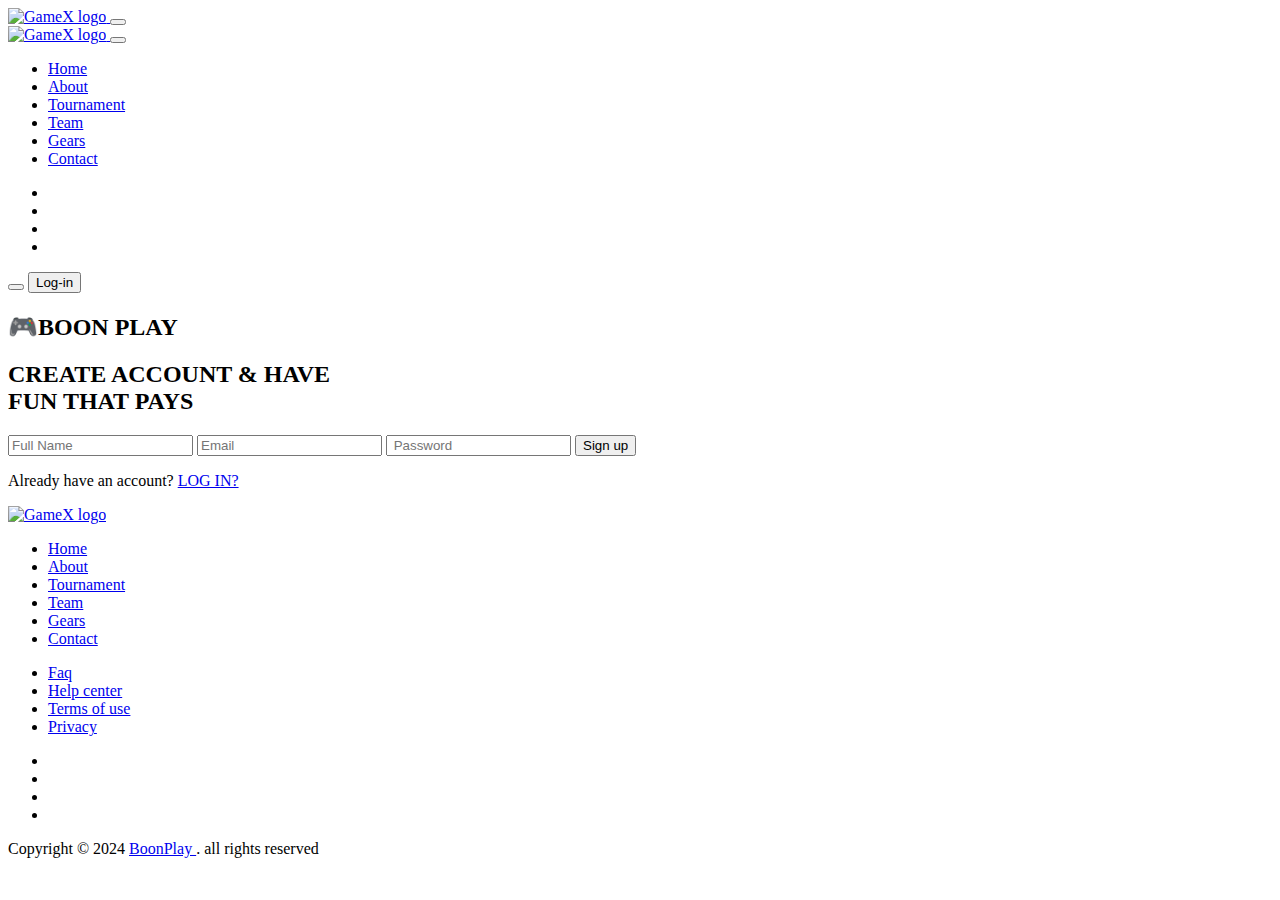
==== create-account.html @ fd422643 "Add files via upload" ====
<!DOCTYPE html>
<html lang="en">

<head>
  <meta charset="UTF-8">
  <meta http-equiv="X-UA-Compatible" content="IE=edge">
  <meta name="viewport" content="width=device-width, initial-scale=1.0">
  <title>BoonPlay - Gaming</title>

  <!-- 
    - favicon link
  -->
  <link rel="shortcut icon" href="./favicon.svg" type="image/svg+xml">

  <!-- 
    - custom css link
  -->
  <link rel="stylesheet" href="./assets/css/stylesignup.css">

  <!-- 
    - google font link
  -->
  <link rel="preconnect" href="https://fonts.googleapis.com">
  <link rel="preconnect" href="https://fonts.gstatic.com" crossorigin>
  <link
    href="https://fonts.googleapis.com/css2?family=Oswald:wght@300;400;500;600;700&family=Poppins:wght@400;500;700&display=swap"
    rel="stylesheet">
</head>

<body id="top">

  <!-- 
    - #HEADER
  -->

  <header class="header">

    <!-- 
      - overlay
    -->
    <div class="overlay" data-overlay></div>

    <div class="container">

      <a href="#" class="logo">
        <img src="./assets/images/logo.png" alt="GameX logo">
      </a>

      <button class="nav-open-btn" data-nav-open-btn>
        <ion-icon name="menu-outline"></ion-icon>
      </button>

      <nav class="navbar" data-nav>

        <div class="navbar-top">

          <a href="#" class="logo">
            <img src="./assets/images/logo.png" alt="GameX logo">
          </a>

          <button class="nav-close-btn" data-nav-close-btn>
            <ion-icon name="close-outline"></ion-icon>
          </button>

        </div>

        <ul class="navbar-list">

          <li>
            <a href="#hero" class="navbar-link">Home</a>
          </li>

          <li>
            <a href="#about" class="navbar-link">About</a>
          </li>

          <li>
            <a href="#tournament" class="navbar-link">Tournament</a>
          </li>

          <li>
            <a href="#team" class="navbar-link">Team</a>
          </li>

          <li>
            <a href="#gears" class="navbar-link">Gears</a>
          </li>

          <li>
            <a href="#contact" class="navbar-link">Contact</a>
          </li>

        </ul>

        <ul class="nav-social-list">

          <li>
            <a href="#" class="social-link">
              <ion-icon name="logo-twitter"></ion-icon>
            </a>
          </li>

          <li>
            <a href="#" class="social-link">
              <ion-icon name="logo-instagram"></ion-icon>
            </a>
          </li>

          <li>
            <a href="#" class="social-link">
              <ion-icon name="logo-github"></ion-icon>
            </a>
          </li>

          <li>
            <a href="#" class="social-link">
              <ion-icon name="logo-youtube"></ion-icon>
            </a>
          </li>

        </ul>

      </nav>

      <div class="header-actions">

        <button class="search">
          <ion-icon name="search-outline"></ion-icon>
        </button>

        <button class="btn-sign_in">

          <div class="icon-box">
            <ion-icon name="log-in-outline"></ion-icon>
          </div>

          <span>Log-in</span>

        </button>

      </div>

    </div>

  </header>





  <main>
    <article>
      
        <section class="newsletter">
          <div class="container">

            <div class="newsletter-card">

              <div class="newsletter-content">


                <h2 class="h2 newsletter-subtitle">🎮BOON PLAY</h2>

                <h2 class="h2 newsletter-title">CREATE ACCOUNT & HAVE<br> FUN THAT PAYS</h2>
              </div>

              <form id="signup-form" class="newsletter-form">
                <input type="text" required id="name" placeholder="Full Name" class="input-field">
                <input type="email" required id="email" placeholder="Email" class="input-field">
                <input type="password" required id="password" placeholder=" Password" class="input-field">

                <button type="submit" class="btn btn-secondary">Sign up</button>
              </form>
              <p class="section-text">
                Already have an account?
                     <a href="login.html" class="forgot-link">LOG IN?</a> </p>

            </div>

          </div>
        </section>

 <p id="error-message" class="error-message"></p>
  

    </article>
  </main>





  <!-- 
    - #FOOTER
  -->

  <footer>

    <div class="footer-top">
      <div class="container">

        <div class="footer-brand-wrapper">

          <a href="#" class="logo">
<img src="./assets/images/logo.png" alt="GameX logo">
          </a>

          <div class="footer-menu-wrapper">

            <ul class="footer-menu-list">

              <li>
                <a href="#hero" class="footer-menu-link">Home</a>
              </li>

              <li>
                <a href="#about" class="footer-menu-link">About</a>
              </li>

              <li>
                <a href="#tournament" class="footer-menu-link">Tournament</a>
              </li>

              <li>
                <a href="#team" class="footer-menu-link">Team</a>
              </li>

              <li>
                <a href="#gears" class="footer-menu-link">Gears</a>
              </li>

              <li>
                <a href="#" class="footer-menu-link">Contact</a>
              </li>

            </ul>

            <div class="footer-input-wrapper">

            </div>

          </div>

        </div>

        <div class="footer-quicklinks">

          <ul class="quicklink-list">

            <li>
              <a href="#" class="quicklink-item">Faq</a>
            </li>

            <li>
              <a href="#" class="quicklink-item">Help center</a>
            </li>

            <li>
              <a href="#" class="quicklink-item">Terms of use</a>
            </li>

            <li>
              <a href="#" class="quicklink-item">Privacy</a>
            </li>

          </ul>

          <ul class="footer-social-list">

            <li>
              <a href="#" class="footer-social-link">
                <ion-icon name="logo-discord"></ion-icon>
              </a>
            </li>

            <li>
              <a href="#" class="footer-social-link">
                <ion-icon name="logo-twitch"></ion-icon>
              </a>
            </li>

            <li>
              <a href="#" class="footer-social-link">
                <ion-icon name="logo-xbox"></ion-icon>
              </a>
            </li>

            <li>
              <a href="#" class="footer-social-link">
                <ion-icon name="logo-youtube"></ion-icon>
              </a>
            </li>

          </ul>

        </div>

      </div>
    </div>

    <div class="footer-bottom">
      <div class="container">
        <p class="copyright">
          Copyright &copy; 2024 <a href="#">BoonPlay </a>. all rights reserved
        </p>


      </div>
    </div>

  </footer>





  <!-- 
    - #GO TO TOP
  -->

  <a href="#top" class="btn btn-primary go-top" data-go-top>
    <ion-icon name="chevron-up-outline"></ion-icon>
  </a>

  <script src="https://www.gstatic.com/firebasejs/8.2.10/firebase-app.js"></script>
    <script src="https://www.gstatic.com/firebasejs/8.2.10/firebase-auth.js"></script>
    <script src="https://www.gstatic.com/firebasejs/8.2.10/firebase-firestore.js"></script>

    <script>
        // Firebase configuration
        var firebaseConfig = {
            apiKey: "AIzaSyAtVvPjdsj84mWqaG4-7SyjbljCnslZ1SM",
            authDomain: "hendaa-1.firebaseapp.com",
            databaseURL: "https://hendaa-1-default-rtdb.firebaseio.com",
            projectId: "hendaa-1",
            storageBucket: "hendaa-1.appspot.com",
            messagingSenderId: "831134776479",
            appId: "1:831134776479:web:56cd7098fc69cd70a376aa"
        };
        
        // Initialize Firebase
        firebase.initializeApp(firebaseConfig);

        // References to Firebase Authentication and Firestore
        var auth = firebase.auth();
        var db = firebase.firestore();

        // Sign-up form
        var signUpForm = document.getElementById('signup-form');
        var errorMessageDiv = document.getElementById('error-message');

        // Handle sign-up
        signUpForm.addEventListener('submit', function(event) {
            event.preventDefault();
            errorMessageDiv.textContent = '';

            // Get form data
            var name = signUpForm['name'].value;
            var email = signUpForm['email'].value;
            var password = signUpForm['password'].value;

            // Create user with email and password
            auth.createUserWithEmailAndPassword(email, password)
                .then(function(userCredential) {
                    var user = userCredential.user;
                    return db.collection('users').doc(user.uid).set({
                        username: name,
                        email: email,
                        balance: 0,
                        isSubscribed: false,
                        subscriptionDate: null
                    });
                })
                .then(function() {
                    // Redirect user to the dashboard
                    window.location.href = 'dashboard.html';
                })
                .catch(function(error) {
                    // Display errors
                    errorMessageDiv.textContent = error.message;
                });
        });
        </script>



  <!-- 
    - custom js link
  -->
  <script src="./assets/js/script.js"></script>

  <!-- 
    - ionicon link
  -->
  <script type="module" src="https://unpkg.com/ionicons@5.5.2/dist/ionicons/ionicons.esm.js"></script>
  <script nomodule src="https://unpkg.com/ionicons@5.5.2/dist/ionicons/ionicons.js"></script>

</body>

</html>
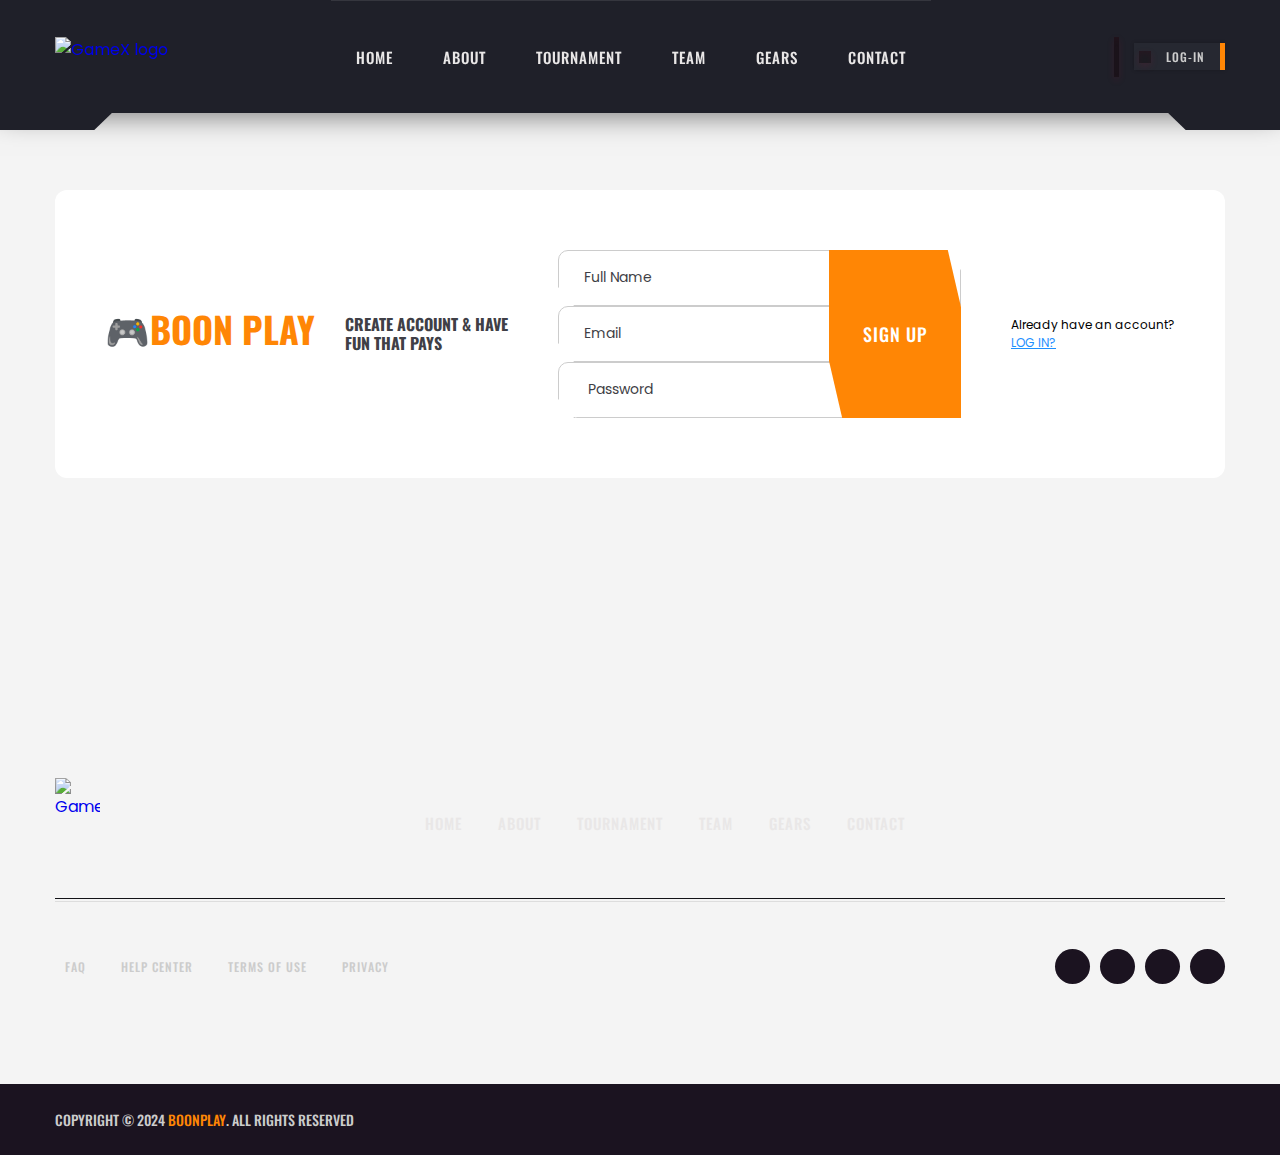
==== commit dee0f785: "Update create-account.html" ====
--- a/create-account.html
+++ b/create-account.html
@@ -15,7 +15,7 @@
   <!-- 
     - custom css link
   -->
-  <link rel="stylesheet" href="./assets/css/stylesignup.css">
+  <link rel="stylesheet" href="stylesignup.css">
 
   <!-- 
     - google font link
@@ -43,7 +43,7 @@
     <div class="container">
 
       <a href="#" class="logo">
-        <img src="./assets/images/logo.png" alt="GameX logo">
+        <img src="logo.png" alt="GameX logo">
       </a>
 
       <button class="nav-open-btn" data-nav-open-btn>
@@ -55,7 +55,7 @@
         <div class="navbar-top">
 
           <a href="#" class="logo">
-            <img src="./assets/images/logo.png" alt="GameX logo">
+            <img src="logo.png" alt="GameX logo">
           </a>
 
           <button class="nav-close-btn" data-nav-close-btn>
@@ -201,8 +201,8 @@
 
         <div class="footer-brand-wrapper">
 
-          <a href="#" class="logo">
-<img src="./assets/images/logo.png" alt="GameX logo">
+          <a href="index.html" class="logo">
+<img src="logo.png" alt="GameX logo">
           </a>
 
           <div class="footer-menu-wrapper">
@@ -397,4 +397,4 @@
 
 </body>
 
-</html>+</html>
--- a/stylesignup.css
+++ b/stylesignup.css
@@ -0,0 +1,1806 @@
+/*-----------------------------------*\
+  #style.css
+\*-----------------------------------*/
+
+/**
+ * copyright 2022 @codewithsadee
+ */
+
+
+
+
+
+/*-----------------------------------*\
+  #CUSTOM PROPERTY
+\*-----------------------------------*/
+
+:root {
+
+  /**
+   * colors
+   */
+
+  --raisin-black-1: hsl(234, 14%, 14%);
+  --raisin-black-2: hsl(231, 12%, 12%);
+  --raisin-black-3: hsl(228, 12%, 17%);
+  --eerie-black: hsl(240, 11%, 9%);
+  --light-gray: hsl(0, 0%, 80%);
+  --platinum: hsl(0, 4%, 91%);
+  --xiketic: hsl(275, 24%, 10%);
+  --orange: hsl(31, 100%, 51%);
+  --white: hsl(0, 0%, 100%);
+  --onyx: hsl(240, 5%, 26%);
+
+  /**
+   * typography
+   */
+
+  --ff-refault: "Refault", Georgia;
+  --ff-oswald: 'Oswald', sans-serif;
+  --ff-poppins: 'Poppins', sans-serif;
+
+  --fs-1: 54px;
+  --fs-2: 34px;
+  --fs-3: 30px;
+  --fs-4: 26px;
+  --fs-5: 22px;
+  --fs-6: 20px;
+  --fs-7: 18px;
+  --fs-8: 15px;
+  --fs-9: 14px;
+  --fs-10: 13px;
+  --fs-11: 12px;
+
+  --fw-400: 400;
+  --fw-500: 500;
+  --fw-700: 700;
+
+  /**
+   * transition
+   */
+
+  --transition-1: 0.15s ease-in-out;
+  --transition-2: 0.15s ease-in;
+  --transition-3: 0.25s ease-out;
+
+  /**
+   * spacing
+   */
+
+  --section-padding: 60px;
+
+  /**
+   * clip path
+   */
+
+  --polygon-1: polygon(90% 0, 100% 34%, 100% 100%, 10% 100%, 0 66%, 0 0);
+  --polygon-2: polygon(0 0, 100% 0%, 82% 100%, 0% 100%);
+  --polygon-3: polygon(0 0, 100% 0%, 100% 100%, 18% 100%);
+  --polygon-4: polygon(96% 0, 100% 36%, 100% 100%, 4% 100%, 0 66%, 0 0);
+
+}
+
+
+
+
+
+/*-----------------------------------*\
+  #RESET
+\*-----------------------------------*/
+
+*, *::before, *::after {
+  margin: 0;
+  padding: 0;
+  box-sizing: border-box;
+}
+
+a { text-decoration: none; }
+
+li { list-style: none; }
+
+a,
+img,
+span,
+input,
+button,
+ion-icon { display: block; }
+
+button {
+  font: inherit;
+  background: none;
+  border: none;
+  cursor: pointer;
+}
+
+input {
+  font: inherit;
+  width: 100%;
+  border: none;
+}
+
+html {
+  font-family: var(--ff-poppins);
+  scroll-behavior: smooth;
+}
+
+body { overflow-x: hidden;
+background: #f4f4f4;
+}
+
+body.active { overflow-y: hidden; }
+
+::-webkit-scrollbar { width: 8px; }
+
+::-webkit-scrollbar-track { background: var(--raisin-black-2); }
+
+::-webkit-scrollbar-thumb {
+  background: var(--orange);
+  border-radius: 10px;
+}
+
+
+
+
+
+/*-----------------------------------*\
+  #CUSTOM FONT
+\*-----------------------------------*/
+
+/* Webfont: Refault-Italic */
+@font-face {
+    font-family: 'Refault';
+    src: url('../fonts/REFAULT.eot'); /* IE9 Compat Modes */
+    src: url('../fonts/REFAULT.eot?#iefix') format('embedded-opentype'), /* IE6-IE8 */
+         url('../fonts/REFAULT.woff') format('woff'), /* Modern Browsers */
+         url('../fonts/REFAULT.woff2') format('woff2'), /* Modern Browsers */
+         url('../fonts/REFAULT.ttf') format('truetype'); /* Safari, Android, iOS */
+    font-style: italic;
+    font-weight: normal;
+    text-rendering: optimizeLegibility;
+}
+
+
+
+
+
+/*-----------------------------------*\
+  #REUSED STYLE
+\*-----------------------------------*/
+
+.container { padding-inline: 15px; }
+
+.h1 {
+  color: var(--white);
+  font-family: var(--ff-refault);
+  font-size: var(--fs-1);
+  font-weight: var(--fw-400);
+  text-transform: uppercase;
+}
+
+.h2 {
+  font-size: var(--fs-2);
+  color: var(--white);
+  line-height: 1.2;
+  text-transform: uppercase;
+  font-family: var(--ff-oswald);
+}
+
+.h3 {
+  font-family: var(--ff-oswald);
+  font-size: var(--fs-2);
+  text-transform: uppercase;
+  line-height: 1.2;
+}
+
+.btn {
+  color: var(--white);
+  font-family: var(--ff-oswald);
+  font-size: var(--fs-6);
+  font-weight: var(--fw-500);
+  letter-spacing: 1px;
+  text-transform: uppercase;
+  display: flex;
+  justify-content: center;
+  align-items: center;
+  gap: 10px;
+  padding: 13px 34px;
+  clip-path: var(--polygon-1);
+  transition: var(--transition-1);
+}
+
+.btn-primary { background: var(--orange); }
+
+.btn-primary:is(:hover, :focus) { background: var(--raisin-black-1); }
+
+.btn-secondary {
+  background: var(--white);
+  color: var(--orange);
+}
+
+.btn-secondary:is(:hover, :focus) {
+  background: var(--raisin-black-1);
+  color: var(--white);
+}
+
+.btn-link:is(:hover, :focus) { color: var(--orange); }
+
+.has-scrollbar::-webkit-scrollbar { height: 6px; }
+
+.has-scrollbar::-webkit-scrollbar-button { width: 40px; }
+
+.section-title {
+  position: relative;
+  text-align: center;
+  margin-bottom: 80px;
+}
+
+.section-title::before,
+.section-title::after {
+  content: "";
+  position: absolute;
+  bottom: -20px;
+  left: 50%;
+  transform: translateX(-50%);
+  height: 5px;
+  width: 120px;
+  background: var(--orange);
+  border-radius: 0 0 5px 5px;
+}
+
+.section-title::before {
+  bottom: -23px;
+  height: 4px;
+  width: 30px;
+}
+
+
+
+
+
+/*-----------------------------------*\
+  #HEADER
+\*-----------------------------------*/
+
+.header {
+  position: fixed;
+  top: 0;
+  left: 0;
+  width: 100%;
+  background: var(--raisin-black-1);
+  box-shadow: 0 3px 27px hsla(0, 0%, 0%, 0.5);
+  padding-block: 20px;
+  z-index: 4;
+}
+.header .logo img {
+  width: 100%;
+  height: 40px;
+}
+.header .container {
+  display: flex;
+  justify-content: space-between;
+  align-items: center;
+}
+
+.header-actions { display: none; }
+
+.nav-open-btn {
+  color: var(--white);
+  font-size: 40px;
+  padding: 5px;
+}
+
+.nav-open-btn ion-icon { --ionicon-stroke-width: 40px; }
+
+.navbar {
+  position: fixed;
+  top: 0;
+  right: -300px;
+  width: 100%;
+  max-width: 300px;
+  background: var(--raisin-black-2);
+  height: 100%;
+  box-shadow: 0 2px 8px hsla(0, 0%, 0%, 0.5);
+  visibility: hidden;
+  z-index: 2;
+  transition: var(--transition-2);
+}
+
+
+.navbar.active {
+  right: 0;
+  visibility: visible;
+  transition: var(--transition-3);
+}
+
+.navbar-top {
+  display: flex;
+  justify-content: space-between;
+  align-items: center;
+  padding: 25px;
+}
+
+.nav-close-btn {
+  color: var(--orange);
+  font-size: 25px;
+  padding: 10px;
+  transform: translateX(15px);
+}
+
+.nav-close-btn ion-icon { --ionicon-stroke-width: 70px; }
+
+.navbar-list {
+  border-top: 1px solid hsla(0, 0%, 100%, 0.1);
+  margin-bottom: 30px;
+}
+
+.navbar-link {
+  color: var(--white);
+  font-size: 15px;
+  padding: 10px 25px;
+  border-bottom: 1px solid hsla(0, 0%, 100%, 0.1);
+  font-weight: var(--fw-500);
+  transition: 0.15s ease-in-out;
+}
+
+.navbar-link:is(:hover, :focus) { color: var(--orange); }
+
+.nav-social-list {
+  display: flex;
+  justify-content: center;
+  align-items: center;
+  gap: 15px;
+}
+
+.social-link {
+  color: var(--orange);
+  font-size: 18px;
+}
+
+.overlay {
+  position: fixed;
+  inset: 0;
+  pointer-events: none;
+  z-index: 1;
+  transition: var(--transition-2);
+}
+
+.overlay.active {
+  background: hsla(0, 0%, 0%, 0.7);
+  pointer-events: all;
+  transition: var(--transition-3);
+}
+
+
+
+
+
+/*-----------------------------------*\
+  #HERO
+\*-----------------------------------*/
+
+.hero {
+  background: url("../images/hero-banner.jpg") no-repeat;
+  background-size: cover;
+  background-position: top center;
+  margin-top: 200px;
+  padding: var(--section-padding) 0;
+  height: 100vh;
+  max-height: 1000px;
+  display: flex;
+  justify-content: center;
+  align-items: center;
+  text-align: center;
+}
+
+.hero-subtitle {
+  color: var(--white);
+  font-family: var(--ff-oswald);
+  font-size: var(--fs-7);
+  font-weight: var(--fw-500);
+  text-transform: uppercase;
+  letter-spacing: 12px;
+  text-shadow: 0 7px hsla(0, 0%, 0%, 0.4);
+  margin-bottom: 15px;
+}
+
+.hero-title { margin-bottom: 10px; }
+
+.btn-group {
+  display: flex;
+  flex-wrap: wrap;
+  justify-content: center;
+  align-items: center;
+}
+
+.hero .btn-primary ion-icon { font-size: 25px; }
+
+
+
+
+
+/*-----------------------------------*\
+  #ABOUT
+\*-----------------------------------*/
+
+.section-wrapper {
+  background: url("../images/section-wrapper-bg.jpg") no-repeat;
+  background-size: cover;
+  background-position: center;
+}
+
+.about {
+  background: url("../images/about-img-shadow.png") no-repeat;
+  background-size: 100%;
+  background-position: center;
+  padding: 120px 0 var(--section-padding);
+}
+
+.about-banner { margin-bottom: 40px; }
+
+.about-img { width: 100%; }
+
+.character { display: none; }
+
+.about-content {
+  background: var(--raisin-black-1);
+  color: var(--white);
+  padding: 40px 20px;
+  border-radius: 4px;
+  box-shadow: 0 2px 4px hsla(0, 0%, 0%, 0.2);
+}
+
+.about-subtitle {
+  color: var(--orange);
+  font-family: var(--ff-oswald);
+  font-size: var(--fs-8);
+  font-weight: var(--fw-500);
+  text-transform: uppercase;
+  margin-bottom: 15px;
+}
+
+.about-title {
+  font-family: var(--ff-oswald);
+  font-size: var(--fs-2);
+  line-height: 1.2;
+  text-transform: uppercase;
+  margin-bottom: 20px;
+}
+
+.about-title strong { color: var(--orange); }
+
+.about-text,
+.about-bottom-text {
+  color: var(--light-gray);
+  font-size: var(--fs-9);
+  line-height: 1.8;
+  letter-spacing: 0.5px;
+}
+
+.about-text { margin-bottom: 20px; }
+
+.about-bottom-text {
+  display: flex;
+  justify-content: flex-start;
+  align-items: flex-start;
+  gap: 8px;
+}
+
+.about-bottom-text ion-icon {
+  color: var(--orange);
+  font-size: 25px;
+  --ionicon-stroke-width: 45px;
+}
+
+
+
+
+
+/*-----------------------------------*\
+  #TOURNAMENT
+\*-----------------------------------*/
+
+.tournament {
+  padding: var(--section-padding) 0;
+  color: var(--white);
+  text-align: center;
+}
+
+.tournament-content { margin-bottom: 50px; }
+
+.tournament-subtitle {
+  color: var(--orange);
+  font-family: var(--ff-oswald);
+  font-weight: var(--fw-500);
+  text-transform: uppercase;
+  margin-bottom: 10px;
+}
+
+.tournament-title { margin-bottom: 20px; }
+
+.tournament-text {
+  color: var(--light-gray);
+  font-size: var(--fs-9);
+  line-height: 1.8;
+  margin-bottom: 30px;
+}
+
+.tournament .btn-primary {
+  width: max-content;
+  margin-inline: auto;
+}
+
+.tournament-prize { margin-bottom: 50px; }
+
+.tournament-prize-title {
+  font-size: var(--fs-3);
+  margin-bottom: 20px;
+}
+
+.tournament-prize data {
+  background: var(--orange);
+  color: var(--raisin-black-1);
+  font-family: var(--ff-oswald);
+  font-size: var(--fs-4);
+  padding: 8px 42px;
+  border-radius: 50px;
+}
+
+.tournament-prize img { margin-inline: auto; }
+
+.tournament-winners {
+  background: var(--raisin-black-1);
+  padding: 40px 30px;
+  border-radius: 4px;
+  box-shadow: 0 2px 4px hsla(0, 0%, 0%, 0.2);
+}
+
+.tournament-winners-title {
+  font-size: var(--fs-3);
+  margin-bottom: 25px;
+}
+
+.tournament-winners-list {
+  display: flex;
+  flex-wrap: wrap;
+  justify-content: center;
+  align-items: center;
+  gap: 20px;
+}
+
+.winner-card .card-banner {
+  max-width: 90px;
+  margin-inline: auto;
+  margin-bottom: 15px;
+}
+
+.winner-card img { width: 100%; }
+
+.winner-card .card-title {
+  background: var(--orange);
+  width: max-content;
+  margin-inline: auto;
+  font-size: var(--fs-10);
+  text-transform: uppercase;
+  padding: 6px 10px;
+  border-radius: 4px;
+}
+
+
+
+
+
+/*-----------------------------------*\
+  #GALLERY
+\*-----------------------------------*/
+
+.gallery { padding: var(--section-padding) 0; }
+
+.gallery-list {
+  display: flex;
+  justify-content: flex-start;
+  align-items: center;
+  gap: 15px;
+  margin: -15px;
+  overflow-x: auto;
+  padding-bottom: 15px;
+  scroll-snap-type: inline mandatory;
+  padding-inline: 15px;
+}
+
+.gallery-list li {
+  min-width: 95%;
+  scroll-snap-align: center;
+}
+
+.gallery-item img {
+  width: 100%;
+  border-radius: 4px;
+  box-shadow: 0 2px 4px hsla(0, 0%, 0%, 0.2);
+}
+
+
+
+
+
+/*-----------------------------------*\
+  #TEAM
+\*-----------------------------------*/
+
+.team { padding: var(--section-padding) 0; }
+
+.team-list {
+  display: flex;
+  flex-wrap: wrap;
+  justify-content: center;
+  align-items: center;
+  gap: 30px;
+  margin-bottom: 70px;
+}
+
+.team-list li { max-width: 40%; }
+
+.team-member {
+  position: relative;
+  border-radius: 50%;
+  border: 3px solid var(--raisin-black-3);
+  transition: var(--transition-1);
+}
+
+.team-member:is(:hover, :focus) { border-color: var(--orange); }
+
+.team-member img { width: 100%; }
+
+.team-member:is(:hover, :focus) img { opacity: 0.5; }
+
+.team-member ion-icon {
+  position: absolute;
+  top: 50%;
+  left: 50%;
+  transform: translate(-50%, -50%);
+  color: var(--orange);
+  font-size: 50px;
+  transition: var(--transition-1);
+  opacity: 0;
+}
+
+.team-member:is(:hover, :focus) ion-icon { opacity: 1; }
+
+.team .btn-primary { margin-inline: auto; }
+
+
+
+
+
+/*-----------------------------------*\
+  #GEARS
+\*-----------------------------------*/
+
+.gears { padding: var(--section-padding) 0; }
+
+.gears-list {
+  display: grid;
+  gap: 50px;
+}
+
+.gears-card .card-banner {
+  position: relative;
+  background: url("../images/gears-card-bg.png") no-repeat;
+  background-size: contain;
+  background-position: center;
+  width: 100%;
+  aspect-ratio: 2 / 1.7;
+  display: grid;
+  place-items: center;
+  margin-bottom: 30px;
+}
+
+.gears .card-banner a { width: 100%; }
+
+.gears .card-banner img {
+  width: 45%;
+  margin-inline: auto;
+}
+
+.share,
+.card-time-wrapper {
+  position: absolute;
+  color: var(--orange);
+}
+
+.share {
+  top: 25%;
+  right: 8%;
+  font-size: 20px;
+  border: 2px solid var(--onyx);
+  width: 45px;
+  height: 45px;
+  display: grid;
+  place-items: center;
+  border-radius: 50%;
+  transition: var(--transition-1);
+}
+
+.share:is(:hover, :focus) { border-color: var(--orange); }
+
+.card-time-wrapper {
+  top: 2%;
+  right: 5%;
+  font-family: var(--ff-oswald);
+  font-size: var(--fs-9);
+  font-weight: var(--fw-500);
+  text-transform: uppercase;
+  display: flex;
+  justify-content: center;
+  align-items: center;
+  gap: 5px;
+}
+
+.card-time-wrapper ion-icon {
+  font-size: 16px;
+  --ionicon-stroke-width: 50px;
+}
+
+.gears .card-content {
+  color: var(--white);
+  margin-bottom: 25px;
+  display: flex;
+  justify-content: space-between;
+  align-items: center;
+  text-transform: uppercase;
+}
+
+.gears-card :is(.card-title, .card-prize) {
+  font-family: var(--ff-oswald);
+  font-size: var(--fs-5);
+  font-weight: var(--fw-700);
+}
+
+.gears-card .card-title { margin-bottom: 5px; }
+
+.gears-card .card-subtitle {
+  color: var(--light-gray);
+  font-size: var(--fs-8);
+}
+
+.gears .card-actions {
+  display: flex;
+  justify-content: space-between;
+  align-items: center;
+  gap: 10px;
+}
+
+.gears-card .btn { padding: 18px 20px; }
+
+.gears-card .btn-primary {
+  font-size: var(--fs-7);
+  padding-block: 15px;
+}
+
+.gears-card .btn-primary ion-icon {
+  font-size: 20px;
+  --ionicon-stroke-width: 80px;
+}
+
+.gears-card .card-btn {
+  --polygon-1: polygon(75% 0, 100% 25%, 100% 100%, 25% 100%, 0 75%, 0 0);
+
+  background: var(--raisin-black-1);
+  color: var(--orange);
+}
+
+.gears-card .card-btn ion-icon { --ionicon-stroke-width: 50px; }
+
+.gears-card .card-btn:is(:hover, :focus) {
+  background: var(--orange);
+  color: var(--white);
+}
+
+
+
+
+
+/*-----------------------------------*\
+  #NEWSLETTER
+\*-----------------------------------*/
+
+.newsletter { padding: var(--section-padding) 0 120px; }
+
+.newsletter-card {
+  background: #fff;
+  padding: 50px 25px;
+  margin-top: 90px;
+  border-radius: 12px;
+  text-align: center;
+}
+
+.newsletter-content { margin-bottom: 30px; }
+
+.newsletter-img {
+  width: max-content;
+  margin-inline: auto;
+  margin-bottom: 10px;
+}
+
+.newsletter-title { font-size: 16px; 
+  color: hsl(240, 5%, 26%);
+  
+}
+.newsletter-subtitle { font-size: var(--fs-3); 
+  color: hsl(31, 100%, 51%);
+  margin-bottom: 10px;
+}
+
+
+.newsletter .input-field {
+  background: #FFF;
+  color: hsl(240, 5%, 26%);
+  border: 1px solid #ccc;
+  border-start-start-radius: 10px;
+  font-size: var(--fs-10);
+  padding: 17px 25px;
+  margin-bottom: 15px;
+}
+
+.newsletter .input-field:focus {
+  background: #fff;
+  outline: none;
+}
+
+.newsletter .input-field::placeholder {
+  color: inherit;
+  font-size: var(--fs-9);
+}
+
+.newsletter .btn-secondary {
+  font-size: var(--fs-7);
+  background: hsl(31, 100%, 51%);
+  color: #FFF;
+  margin-inline: auto
+
+}
+.newsletter .forgot-link {
+  color: dodgerblue;
+  font-size: 12px;
+  font-weight: 400;
+  text-decoration: underline;
+
+
+  
+}
+.newsletter .section-text {
+  font-size: 12px;
+}
+
+
+
+
+/*-----------------------------------*\
+  #FOOTER
+\*-----------------------------------*/
+
+.footer-top {
+  background: url("../images/footer-bg.jpg") no-repeat;
+  background-size: cover;
+  background-position: center;
+  padding: var(--section-padding) 0;
+}
+
+.footer-brand-wrapper {
+  position: relative;
+  padding-bottom: 30px;
+  border-bottom: 1px solid hsl(220, 14%, 8%);
+  margin-bottom: 50px;
+}
+
+.footer-brand-wrapper::after {
+  content: "";
+  position: absolute;
+  bottom: -4px;
+  left: 0;
+  width: 100%;
+  height: 1px;
+  background: hsla(0, 0%, 50%, 0.2);
+}
+
+.footer-top .logo img {
+  width: 40%;
+  height: 40px;
+  margin-bottom: 50px;
+}
+
+.footer-menu-list {
+  display: flex;
+  flex-wrap: wrap;
+  justify-content: center;
+  align-items: center;
+  gap: 5px 40px;
+  margin-bottom: 20px;
+}
+
+.footer-menu-link {
+  color: var(--platinum);
+  font-family: var(--ff-oswald);
+  font-size: var(--fs-8);
+  font-weight: var(--fw-500);
+  letter-spacing: 1px;
+  text-transform: uppercase;
+  padding: 5px 10px;
+  transition: var(--transition-1);
+}
+
+.footer-menu-link:is(:hover, :focus) { color: var(--orange); }
+
+.footer-input-wrapper {
+  position: relative;
+  max-width: 260px;
+  margin-inline: auto;
+}
+
+.footer-input {
+  --polygon-1: polygon(93% 0, 100% 30%, 100% 100%, 7% 100%, 0 63%, 0 0);
+
+  background: var(--xiketic);
+  color: var(--white);
+  font-size: var(--fs-10);
+  padding: 17px 25px;
+  clip-path: var(--polygon-1);
+}
+
+.footer-input:focus { outline: none; }
+
+.footer-input::placeholder { font-size: var(--fs-9); }
+
+.footer-input-wrapper .btn-primary {
+  --polygon-1: polygon(70% 0, 100% 30%, 100% 100%, 30% 100%, 0 63%, 0 0);
+
+  position: absolute;
+  top: 0;
+  right: 0;
+  padding: 17px;
+}
+
+.footer-input-wrapper .btn-primary:is(:hover, :focus) {
+  background: var(--white);
+  color: var(--orange);
+}
+
+.quicklink-list {
+  display: flex;
+  flex-wrap: wrap;
+  justify-content: center;
+  align-items: center;
+  gap: 5px;
+  margin-bottom: 20px;
+}
+
+.quicklink-item {
+  color: var(--light-gray);
+  font-family: var(--ff-oswald);
+  font-size: var(--fs-11);
+  font-weight: var(--fw-500);
+  text-transform: uppercase;
+  letter-spacing: 1px;
+  padding: 5px 10px;
+  transition: var(--transition-1);
+}
+
+.quicklink-item:is(:hover, :focus) { color: var(--orange); }
+
+.footer-social-list {
+  display: flex;
+  justify-content: center;
+  align-items: center;
+  gap: 10px;
+}
+
+.footer-social-link {
+  background: var(--xiketic);
+  color: var(--light-gray);
+  width: 35px;
+  height: 35px;
+  display: grid;
+  place-items: center;
+  font-size: 14px;
+  border-radius: 50%;
+  transition: var(--transition-1);
+}
+
+.footer-social-link:is(:hover, :focus) { color: var(--orange); }
+
+.footer-bottom {
+  padding: 25px 0;
+  background: var(--xiketic);
+  text-align: center;
+}
+
+.copyright {
+  color: var(--light-gray);
+  font-family: var(--ff-oswald);
+  font-size: var(--fs-9);
+  font-weight: var(--fw-500);
+  text-transform: uppercase;
+  margin-bottom: 15px;
+}
+
+.copyright a {
+  display: inline-block;
+  color: var(--orange);
+}
+
+.footer-bottom-img img {
+  width: max-content;
+  max-width: 100%;
+  margin-inline: auto;
+}
+
+
+
+
+
+/*-----------------------------------*\
+  #GO TO TOP
+\*-----------------------------------*/
+
+.go-top {
+  --polygon-1: polygon(70% 0, 100% 30%, 100% 100%, 30% 100%, 0 70%, 0 0);
+
+  position: fixed;
+  bottom: 20px;
+  right: 20px;
+  padding: 15px;
+  visibility: hidden;
+  opacity: 0;
+  pointer-events: none;
+  transition: var(--transition-1);
+}
+
+.go-top.active {
+  visibility: visible;
+  opacity: 1;
+  pointer-events: all;
+}
+
+.go-top:is(:hover, :focus) {
+  background: var(--white);
+  color: var(--orange);
+}
+
+
+
+
+
+/*-----------------------------------*\
+  #RESPONSIVE
+\*-----------------------------------*/
+
+/**
+ * responsive larger than 420px
+ */
+
+@media (min-width: 420px) {
+
+  /**
+   * CUSTOM PROPERTY
+   */
+
+  :root {
+
+    /**
+     * typography
+     */
+
+    --fs-1: 70px;
+
+  }
+
+}
+
+
+
+
+
+/**
+ * responsive larger than 575px
+ */
+
+@media (min-width: 575px) {
+
+  /**
+   * CUSTOM PROPERTY
+   */
+
+  :root {
+
+    /**
+     * typography
+     */
+
+    --fs-1: 90px;
+    --fs-2: 45px;
+
+  }
+
+
+
+  /**
+   * REUSED STYLE
+   */
+
+  .container {
+    max-width: 540px;
+    margin-inline: auto;
+  }
+
+
+
+  /**
+   * ABOUT
+   */
+
+  .about-banner {
+    position: relative;
+    max-width: 410px;
+    margin-inline: auto;
+    z-index: 1;
+  }
+
+  .character-2 {
+    display: block;
+    position: absolute;
+    top: 120px;
+    left: 160px;
+    max-width: 150px;
+    z-index: -1;
+  }
+
+  .about-content { padding: 60px 40px; }
+
+
+
+  /**
+   * TOURNAMENT
+   */
+
+  .tournament-text {
+    max-width: 500px;
+    margin-inline: auto;
+  }
+
+
+
+  /**
+   * GALLERY
+   */
+
+  .gallery .container { max-width: unset; }
+
+  .gallery-list li { min-width: 80%; }
+
+}
+
+
+
+
+
+/**
+ * responsive larger than 768px
+ */
+
+@media (min-width: 768px) {
+
+  /**
+   * CUSTOM PROPERTY
+   */
+
+  :root {
+
+    /**
+     * typography
+     */
+
+    --fs-1: 115px;
+    --fs-3: 36px;
+
+  }
+
+
+
+  /**
+   * REUSED STYLE
+   */
+
+  .container { max-width: 700px; }
+
+  .has-scrollbar::-webkit-scrollbar-button { width: 150px; }
+
+
+
+  /**
+   * HEADER
+   */
+
+  .header::after,
+  .header::before {
+    content: "";
+    position: absolute;
+    width: 115px;
+    height: 20px;
+    background: var(--raisin-black-1);
+    bottom: -17px;
+  }
+
+  .header::before {
+    left: 0;
+    clip-path: var(--polygon-2);
+  }
+
+  .header::after {
+    right: 0;
+    clip-path: var(--polygon-3);
+  }
+
+
+
+  /**
+   * HERO
+   */
+
+  .hero-subtitle {
+    --fs-7: 25px;
+    letter-spacing: 30px;
+  }
+
+
+
+  /**
+   * ABOUT
+   */
+
+  .about-banner { max-width: 430px; }
+
+  .character {
+    display: block;
+    position: absolute;
+    z-index: -1;
+  }
+
+  .character-1 {
+    width: 130px;
+    top: 110px;
+    left: -120px;
+  }
+
+  .character-2 { left: 200px; }
+
+  .character-3 {
+    top: 0;
+    right: -112px;
+  }
+
+
+
+  /**
+   * GALLERY
+   */
+
+  .gallery-list { padding-bottom: 30px; }
+
+  .gallery-list li { min-width: 70%; }
+
+
+
+  /**
+   * GEARS
+   */
+
+  .gears-list { grid-template-columns: 1fr 1fr; }
+
+
+
+  /**
+   * NEWSLETTER
+   */
+
+  .newsletter-card { text-align: left; }
+
+  .newsletter-content {
+    display: flex;
+    justify-content: center;
+    align-items: center;
+    gap: 30px;
+    max-width: 440px;
+    margin-inline: auto;
+  }
+
+  .newsletter-img { margin-inline: 0; }
+
+  .newsletter-form {
+    position: relative;
+    max-width: 530px;
+    margin-inline: auto;
+  }
+
+  .newsletter-form::after {
+    content: "";
+    position: absolute;
+    bottom: 9px;
+    left: -3px;
+    width: 27px;
+    height: 1px;
+    background: var(--white);
+    transform: rotate(43deg);
+  }
+
+  .newsletter .btn-secondary {
+    position: absolute;
+    top: 0;
+    right: 0;
+    bottom: 0;
+  }
+
+  .newsletter .input-field {
+    clip-path: var(--polygon-4);
+    margin-bottom: 0;
+  }
+
+
+
+  /**
+   * FOOTER
+   */
+
+  .footer-menu-wrapper,
+  .footer-quicklinks,
+  .footer-bottom .container {
+    display: flex;
+    justify-content: space-between;
+    align-items: center;
+  }
+
+  .footer-menu-list {
+    max-width: 50%;
+    justify-content: flex-start;
+    column-gap: 16px;
+    margin-bottom: 0;
+  }
+
+  .footer-input-wrapper {
+    margin-inline: 0;
+    width: 50%;
+  }
+
+  .quicklink-list {
+    margin-bottom: 0;
+    column-gap: 15px;
+  }
+
+  .copyright { margin-bottom: 0; }
+
+}
+
+
+
+
+
+/**
+ * responsive larger than 1024px
+ */
+
+@media (min-width: 1024px) {
+
+  /**
+   * CUSTOM PROPERTY
+   */
+
+  :root {
+
+    /**
+     * spacing
+     */
+
+    --section-padding: 100px;
+
+  }
+
+
+
+  /**
+   * REUSED STYLE
+   */
+
+  .container { max-width: 1000px; }
+
+  .has-scrollbar::-webkit-scrollbar-button { width: 200px; }
+
+
+
+  /**
+   * HEADER 
+   */
+
+  .header { padding-block: 0; }
+
+  .header .logo { margin-right: 25px; }
+
+  .nav-open-btn { display: none; }
+
+  .navbar {
+    position: static;
+    opacity: 1;
+    visibility: visible;
+    background: none;
+    max-width: unset;
+    width: max-content;
+    height: auto;
+    box-shadow: none;
+  }
+
+  .navbar-top,
+  .nav-social-list { display: none; }
+
+  .navbar-list {
+    margin-bottom: 0;
+    display: flex;
+    justify-content: flex-end;
+    align-items: center;
+  }
+
+  .navbar-link {
+    position: relative;
+    color: var(--platinum);
+    padding-block: 34px;
+    border: none;
+    font-family: var(--ff-oswald);
+    text-transform: uppercase;
+    letter-spacing: 1px;
+    z-index: 1;
+  }
+
+  .navbar-link::after {
+    content: "";
+    position: absolute;
+    inset: 0;
+    transform: skew(-15deg);
+    border-bottom: 5px solid transparent;
+    z-index: -1;
+    transition: var(--transition-1);
+  }
+
+  .navbar-link:focus { outline: none; }
+
+  .navbar-link:is(:hover, :focus)::after {
+    background: var(--raisin-black-2);
+    border-color: var(--orange);
+  }
+
+  .header-actions {
+    display: flex;
+    justify-content: center;
+    align-items: center;
+  }
+
+  .header-actions .search {
+    color: var(--white);
+    font-size: 18px;
+    padding: 25px;
+    transition: var(--transition-1);
+  }
+
+  .search ion-icon { --ionicon-stroke-width: 70px; }
+
+  .header-actions .search:is(:hover, :focus) { color: var(--orange); }
+
+  .btn-sign_in {
+    position: relative;
+    display: flex;
+    justify-content: center;
+    align-items: center;
+    background: var(--raisin-black-3);
+    color: var(--light-gray);
+    font-family: var(--ff-oswald);
+    font-size: var(--fs-11);
+    font-weight: var(--fw-500);
+    text-transform: uppercase;
+    letter-spacing: 1px;
+    padding: 5px;
+    border-right: 5px solid var(--orange);
+    box-shadow: 0 0 4px hsla(0, 0%, 0%, 0.2);
+    margin-left: 15px;
+    transition: var(--transition-1);
+  }
+
+  .btn-sign_in::after {
+    content: "";
+    position: absolute;
+    top: 50%;
+    left: -20px;
+    transform: translateY(-50%);
+    width: 5px;
+    height: 40px;
+    background: var(--eerie-black);
+    box-shadow: 0 3px 7px hsla(345, 75%, 30%, 0.2),
+                inset 0 3px 7px 0 hsla(335, 53%, 14%, 0.4);
+  }
+
+  .btn-sign_in:is(:hover, :focus) { color: var(--orange); }
+
+  .btn-sign_in .icon-box {
+    font-size: 18px;
+    background: var(--raisin-black-2);
+    padding: 6px;
+    margin-right: 5px;
+    box-shadow: 0 3px 7px hsla(345, 75%, 30%, 0.2),
+                inset 0 3px 7px 0 hsla(335, 53%, 14%, 0.4);
+  }
+
+  .btn-sign_in .icon-box ion-icon { --ionicon-stroke-width: 40px; }
+
+  .btn-sign_in span { padding-inline: 10px; }
+
+  .overlay { display: none; }
+
+
+
+  /**
+   * ABOUT
+   */
+
+  .about { padding-top: 200px; }
+
+  .about-content {
+    max-width: 700px;
+    margin-inline: auto;
+  }
+
+
+
+  /**
+   * TOURNAMENT
+   */
+
+  .tournament {
+    --fs-2: 30px;
+    --fs-3: 30px;
+    --fs-6: 16px;
+
+    text-align: left;
+  }
+
+  .tournament .container {
+    display: flex;
+    justify-content: space-between;
+    align-items: center;
+  }
+
+  .tournament-content,
+  .tournament-prize { margin-bottom: 0; }
+
+  .tournament-content { max-width: 310px; }
+
+  .tournament .btn-primary { margin-inline: 0; }
+
+  .tournament-prize,
+  .tournament-winners { text-align: center; }
+
+  .tournament-winners { padding: 45px 40px; }
+
+
+
+  /**
+   * GALLERY
+   */
+
+  .gallery-list {
+    gap: 30px;
+    padding-inline: 40px;
+  }
+
+  .gallery-list li { min-width: 50%; }
+
+
+
+  /**
+   * GEARS
+   */
+
+  .card-time-wrapper {
+    top: 4%;
+    right: 8%;
+  }
+
+
+
+  /**
+   * NEWSLETTER
+   */
+
+  .newsletter { padding-bottom: 200px; }
+
+  .newsletter-card {
+    display: flex;
+    justify-content: space-between;
+    align-items: center;
+    gap: 50px;
+    padding: 45px 50px;
+  }
+
+  .newsletter-content {
+    margin-inline: 0;
+    margin-bottom: 0;
+  }
+
+  .newsletter-img { padding-left: 30px; }
+
+  .newsletter-form { flex-grow: 1; }
+
+  .newsletter-form::after {
+    bottom: 9px;
+    left: -5px;
+    width: 25px;
+    transform: rotate(52deg);
+  }
+
+
+
+  /**
+   * FOOTER
+   */
+
+  .footer-brand-wrapper {
+    display: flex;
+    justify-content: space-between;
+    align-items: center;
+  }
+
+  .footer-top .logo {
+    margin-inline: 0;
+    margin-bottom: 0;
+    margin-right: 50px;
+  }
+
+  .footer-menu-wrapper { gap: 50px; }
+
+  .footer-menu-list {
+    flex-grow: 1;
+    max-width: unset;
+  }
+
+}
+
+
+
+
+
+/**
+ * responsive larger than 1200px
+ */
+
+@media (min-width: 1200px) {
+
+  /**
+   * CUSTOM PROPERTY
+   */
+
+  :root {
+
+    /**
+     * typography
+     */
+
+    --fs-1: 150px;
+
+  }
+
+
+
+  /**
+   * REUSED STYLE
+   */
+
+  .container { max-width: 1200px; }
+
+
+
+  /**
+   * HEADER
+   */
+
+  .navbar-link { padding-block: 45px; }
+
+
+
+  /**
+   * HERO
+   */
+
+  .hero { margin-top: 110px; }
+
+
+
+  /**
+   * ABOUT
+   */
+
+  .about {
+    background-size: 55%;
+    background-position: 90% center;
+  }
+
+  .about .container {
+    display: flex;
+    flex-direction: row-reverse;
+    justify-content: space-between;
+    align-items: center;
+    gap: 100px;
+    padding-right: 110px;
+  }
+
+  .about-banner {
+    margin-inline: 0;
+    margin-bottom: 0;
+  }
+
+  .character-2 {
+    left: 155px;
+    top: 70px;
+  }
+
+  .about-content {
+    max-width: 600px;
+    margin-inline: 0;
+  }
+
+
+
+  /**
+   * TEAM 
+   */
+
+  .team-list { gap: 20px; }
+
+
+
+  /**
+   * GEARS
+   */
+
+  .gears-list { grid-template-columns: repeat(3, 1fr); }
+
+  .card-time-wrapper {
+    top: 3.5%;
+    right: 7%;
+  }
+
+
+
+  /**
+   * NEWSLETTER
+   */
+
+  .newsletter-card { padding-block: 60px; }
+
+  .newsletter-content { max-width: 500px; }
+
+  .newsletter-title { --fs-3: 40px; }
+
+  .newsletter-form {
+    max-width: 450px;
+    margin-inline: 0;
+  }
+
+  .newsletter-form::after {
+    left: -3px;
+    transform: rotate(46deg);
+  }
+
+
+
+  /**
+   * FOOTER
+   */
+
+  .footer-menu-wrapper { flex-grow: 1; }
+
+  .footer-menu-list { justify-content: flex-end; }
+
+}